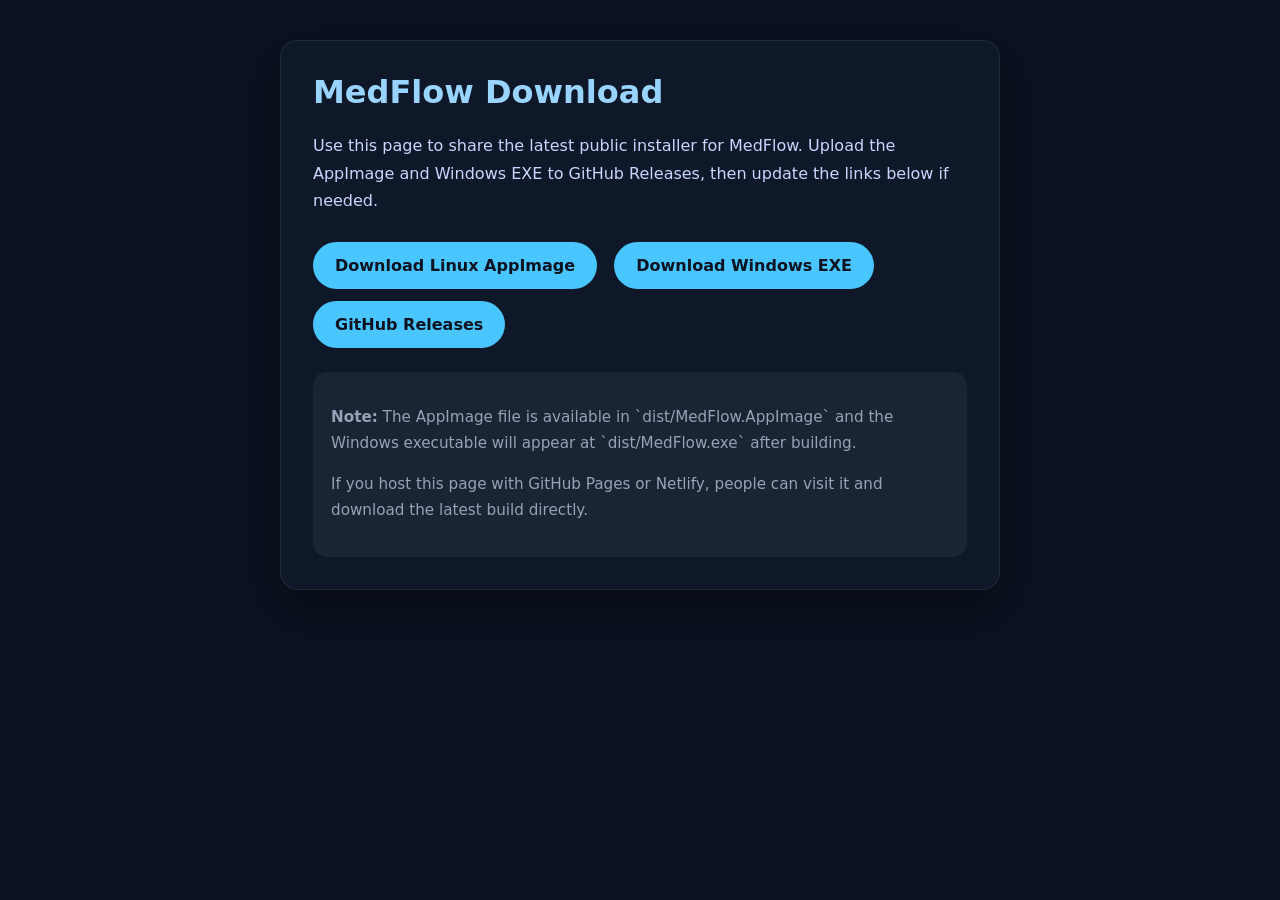
==== download.html @ 007bfcd8 "Add GitHub Pages landing page and PayPal paywall with automatic deployment workflow" ====
<!DOCTYPE html>
<html lang="en">
<head>
  <meta charset="UTF-8" />
  <meta name="viewport" content="width=device-width, initial-scale=1.0" />
  <title>MedFlow Download</title>
  <style>
    body { font-family: Inter, ui-sans-serif, system-ui, -apple-system, BlinkMacSystemFont, sans-serif; background: #0b1220; color: #f6f8ff; margin: 0; padding: 0; }
    .page { max-width: 720px; margin: 0 auto; padding: 40px; }
    .card { background: rgba(17, 25, 42, 0.92); border: 1px solid rgba(255,255,255,0.08); border-radius: 18px; box-shadow: 0 18px 50px rgba(0,0,0,0.35); padding: 32px; }
    h1 { margin-top: 0; color: #99d4ff; }
    p { line-height: 1.7; color: #cbd5ff; }
    a.button { display: inline-block; margin: 12px 12px 0 0; padding: 14px 22px; border-radius: 999px; font-weight: 700; text-decoration: none; color: #0b1220; background: #49c5ff; transition: transform 0.12s ease, background 0.12s ease; }
    a.button:hover { transform: translateY(-1px); background: #67d9ff; }
    .note { margin-top: 24px; padding: 18px; background: rgba(255,255,255,0.05); border-radius: 14px; color: #d8e4ff; }
    .small { font-size: 0.95rem; color: #94a3b8; }
  </style>
</head>
<body>
  <main class="page">
    <div class="card">
      <h1>MedFlow Download</h1>
      <p>Use this page to share the latest public installer for MedFlow. Upload the AppImage and Windows EXE to GitHub Releases, then update the links below if needed.</p>
      <a class="button" href="https://github.com/glimmeralley-hue/medflow/releases/download/latest/MedFlow.AppImage" target="_blank" rel="noreferrer">Download Linux AppImage</a>
      <a class="button" href="https://github.com/glimmeralley-hue/medflow/releases/download/latest/MedFlow.exe" target="_blank" rel="noreferrer">Download Windows EXE</a>
      <a class="button" href="https://github.com/glimmeralley-hue/medflow/releases" target="_blank" rel="noreferrer">GitHub Releases</a>
      <div class="note">
        <p class="small"><strong>Note:</strong> The AppImage file is available in `dist/MedFlow.AppImage` and the Windows executable will appear at `dist/MedFlow.exe` after building.</p>
        <p class="small">If you host this page with GitHub Pages or Netlify, people can visit it and download the latest build directly.</p>
      </div>
    </div>
  </main>
</body>
</html>
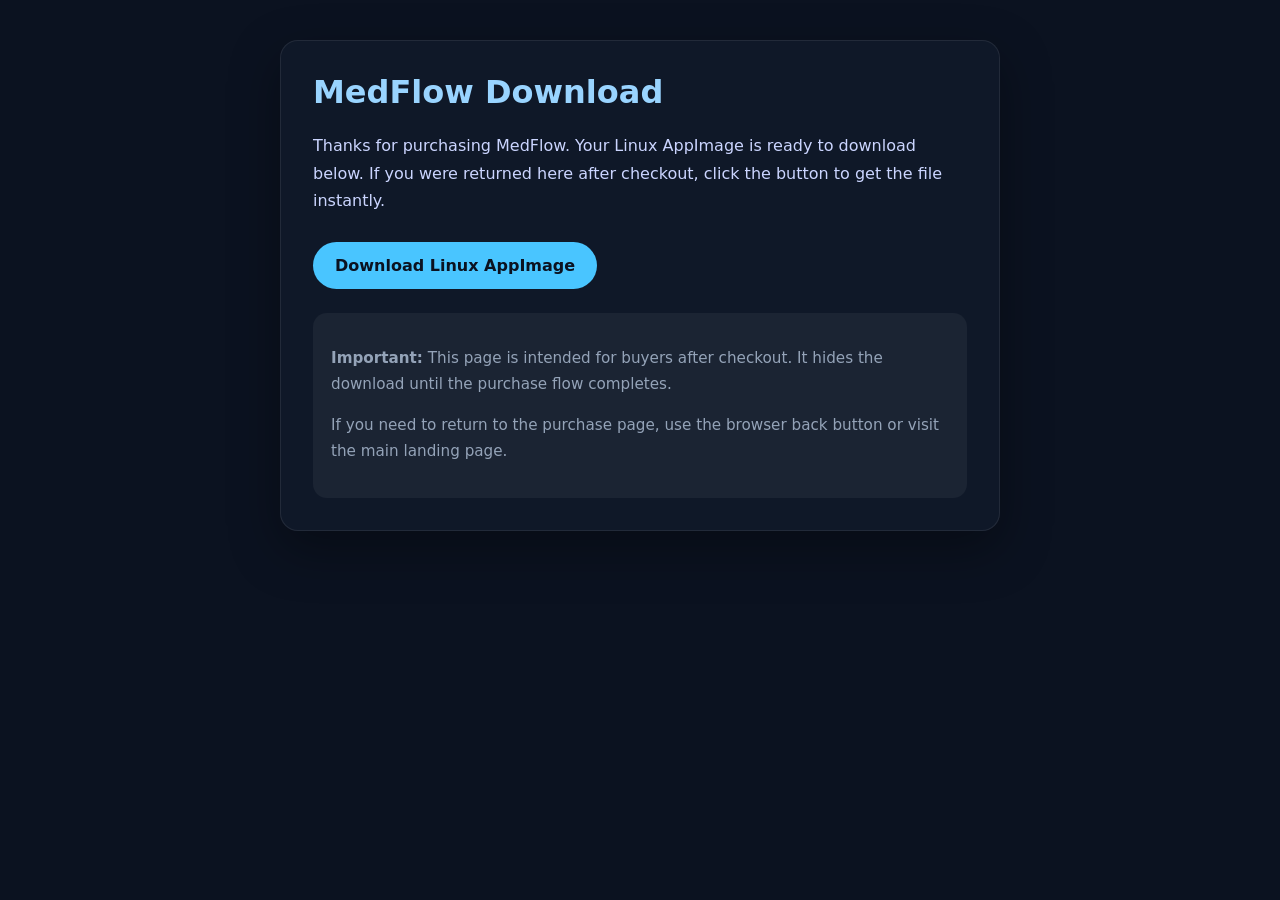
==== commit 24b95144: "Hide direct AppImage download until after purchase and point PayPal return to download page" ====
--- a/download.html
+++ b/download.html
@@ -20,13 +20,11 @@
   <main class="page">
     <div class="card">
       <h1>MedFlow Download</h1>
-      <p>Use this page to share the latest public installer for MedFlow. Upload the AppImage and Windows EXE to GitHub Releases, then update the links below if needed.</p>
-      <a class="button" href="https://github.com/glimmeralley-hue/medflow/releases/download/latest/MedFlow.AppImage" target="_blank" rel="noreferrer">Download Linux AppImage</a>
-      <a class="button" href="https://github.com/glimmeralley-hue/medflow/releases/download/latest/MedFlow.exe" target="_blank" rel="noreferrer">Download Windows EXE</a>
-      <a class="button" href="https://github.com/glimmeralley-hue/medflow/releases" target="_blank" rel="noreferrer">GitHub Releases</a>
+      <p>Thanks for purchasing MedFlow. Your Linux AppImage is ready to download below. If you were returned here after checkout, click the button to get the file instantly.</p>
+      <a class="button" href="/medflow/dist/MedFlow.AppImage" target="_blank" rel="noreferrer">Download Linux AppImage</a>
       <div class="note">
-        <p class="small"><strong>Note:</strong> The AppImage file is available in `dist/MedFlow.AppImage` and the Windows executable will appear at `dist/MedFlow.exe` after building.</p>
-        <p class="small">If you host this page with GitHub Pages or Netlify, people can visit it and download the latest build directly.</p>
+        <p class="small"><strong>Important:</strong> This page is intended for buyers after checkout. It hides the download until the purchase flow completes.</p>
+        <p class="small">If you need to return to the purchase page, use the browser back button or visit the main landing page.</p>
       </div>
     </div>
   </main>
